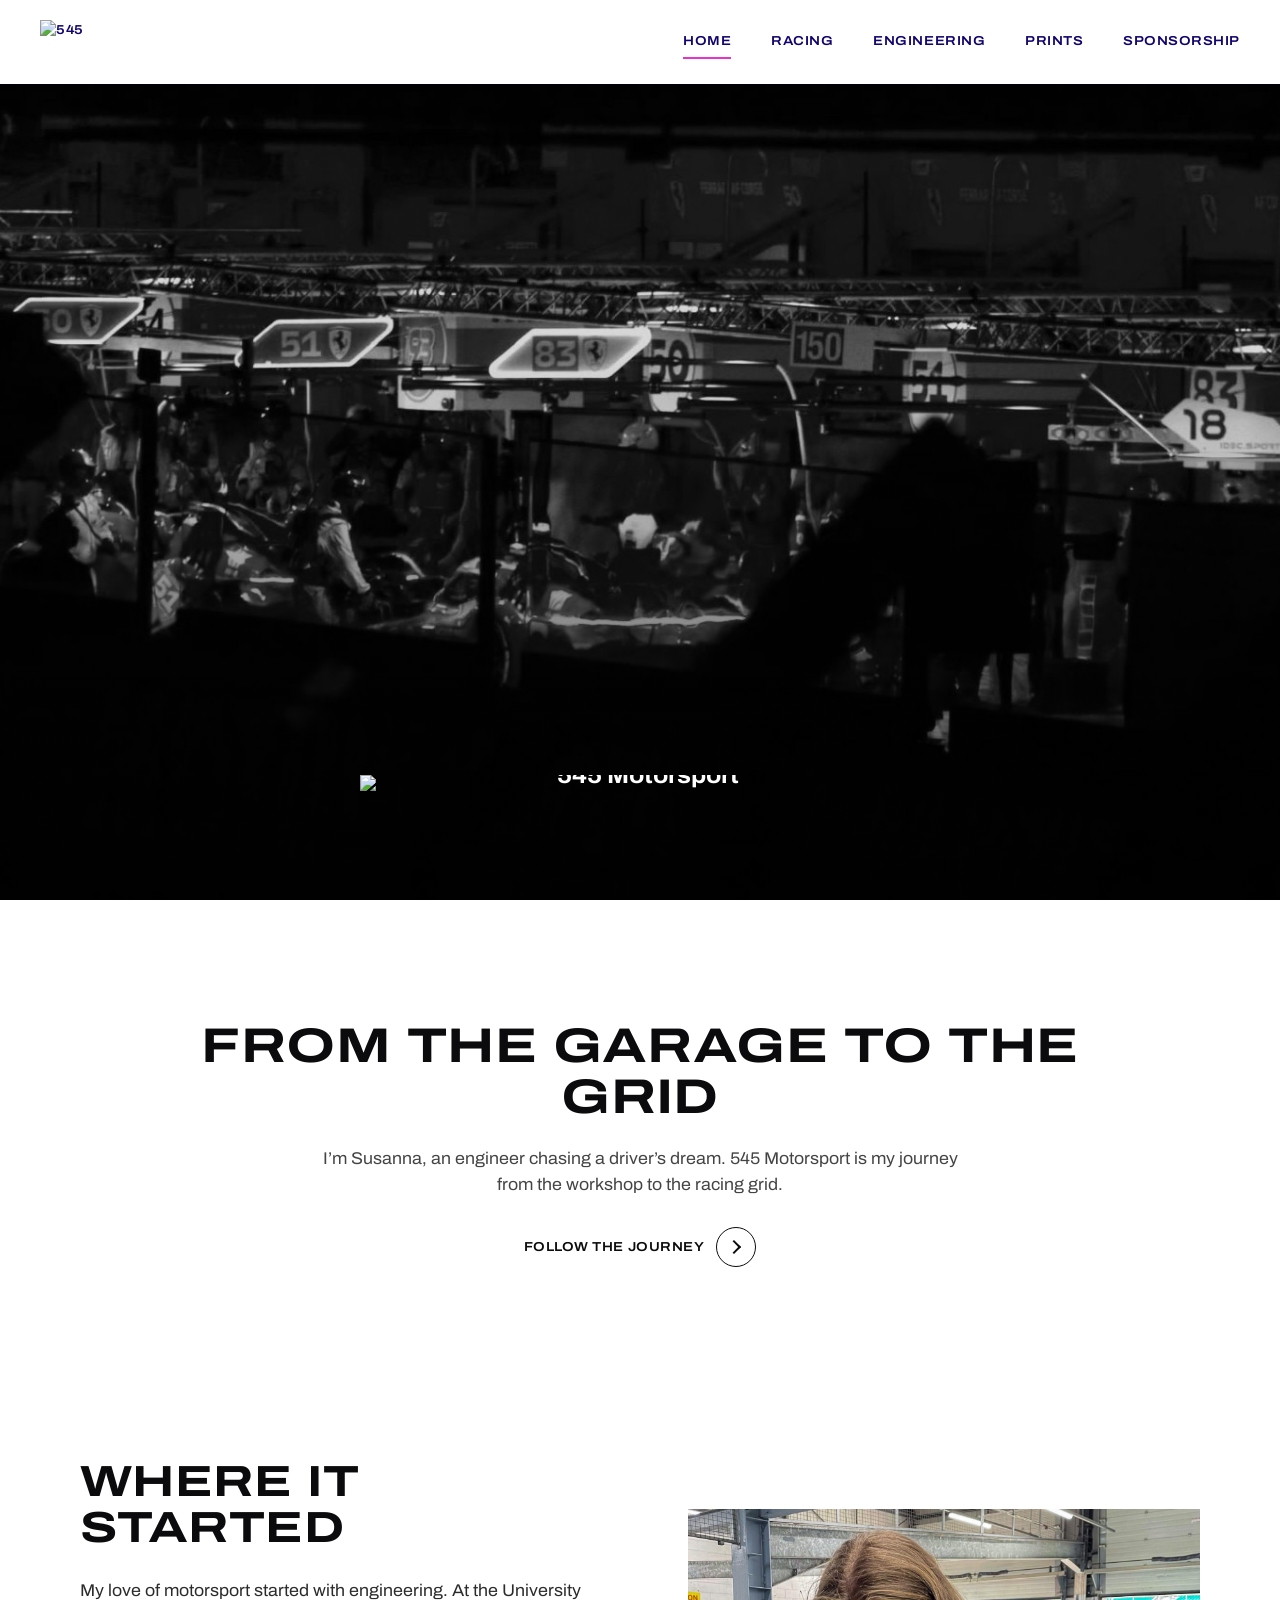
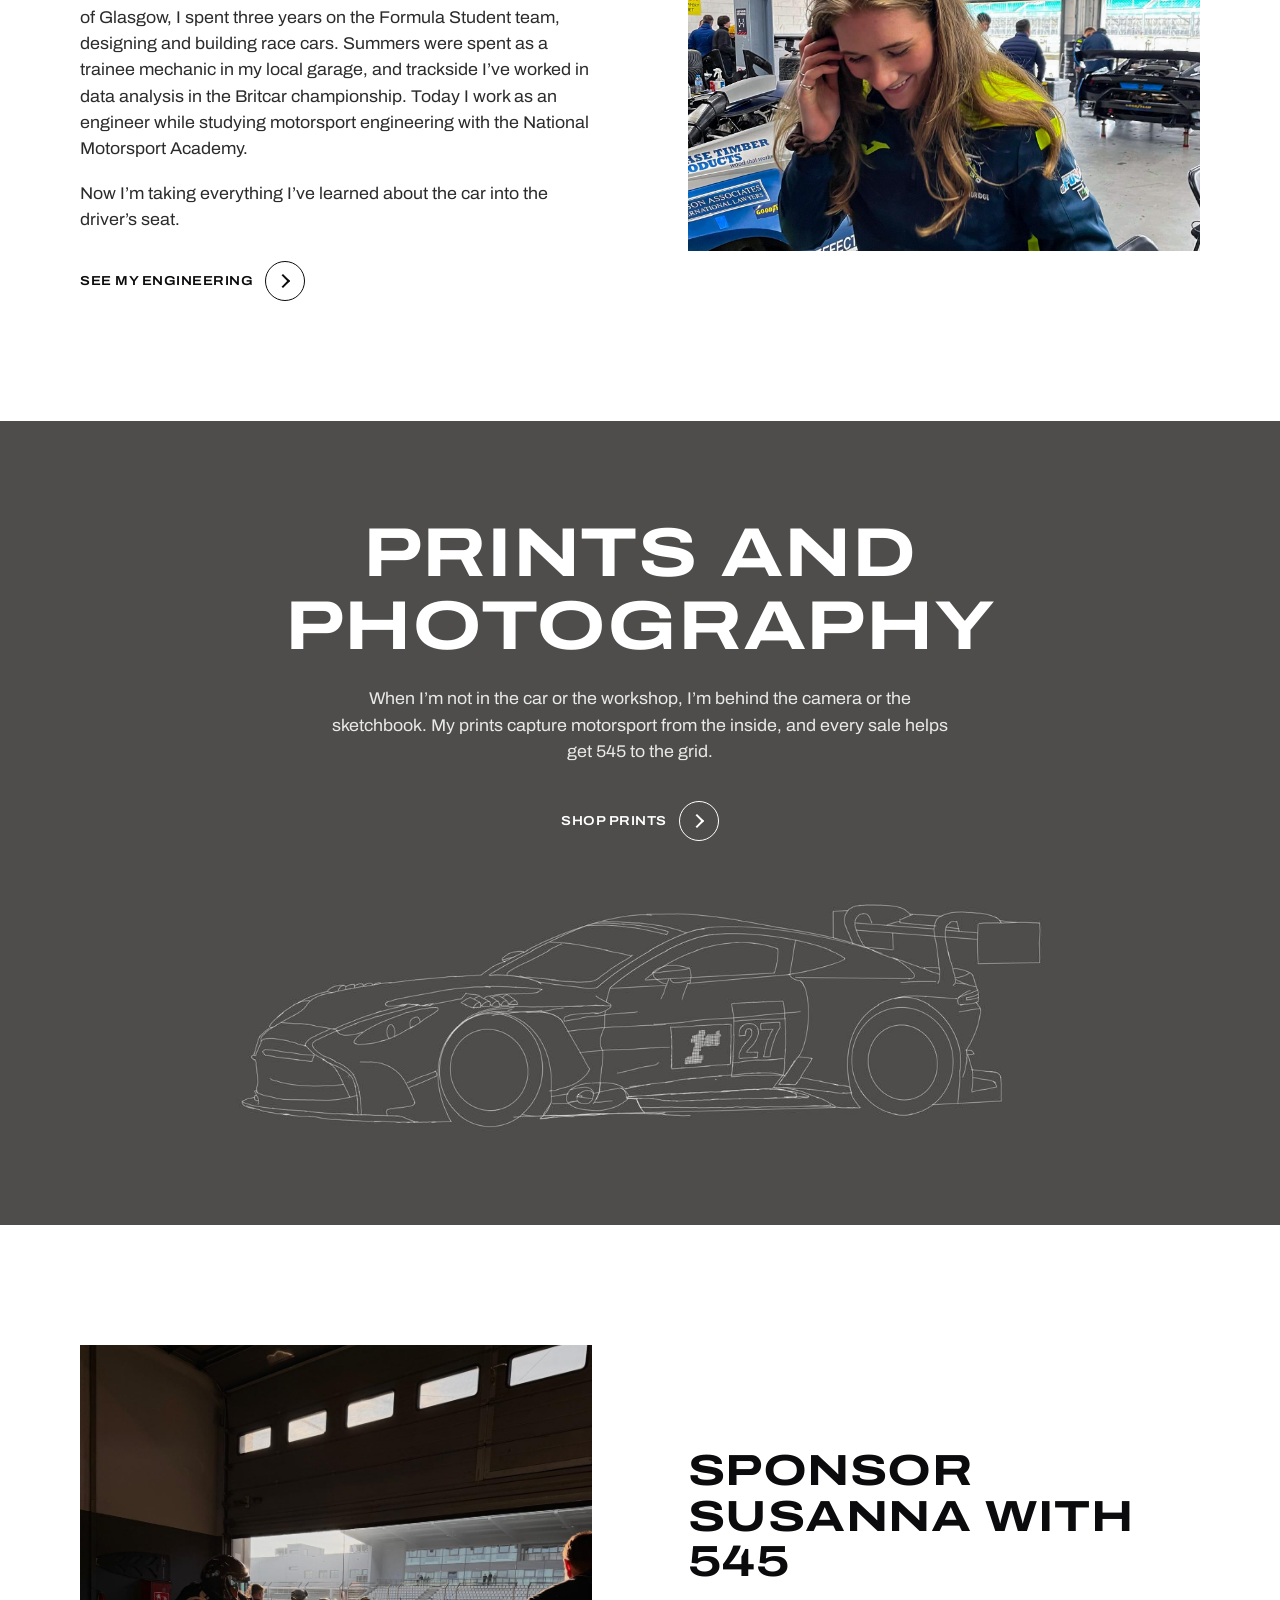
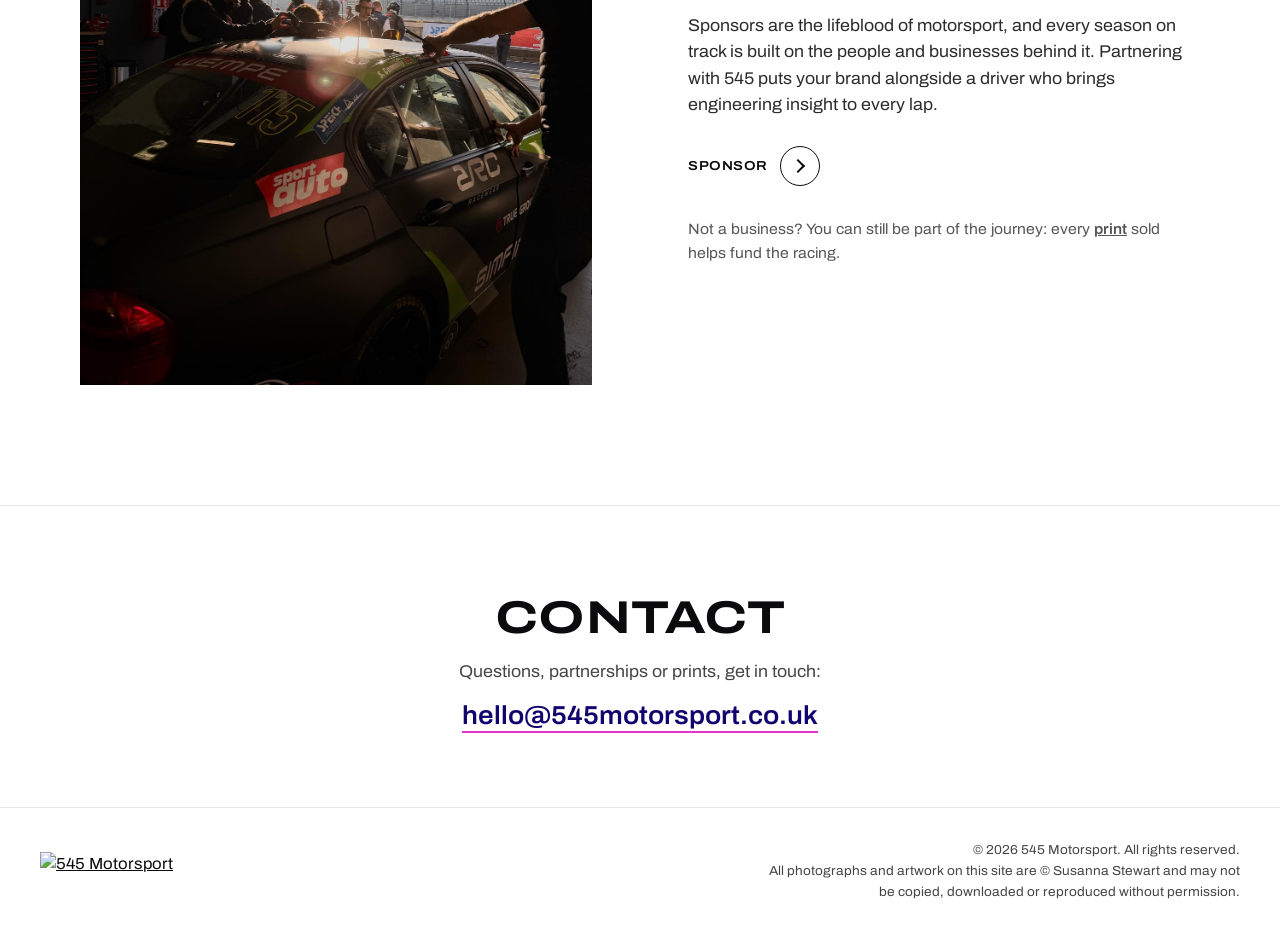
==== index.html @ 8aaa5206 "Night Shift on phones: smaller badge, price and button so the artwork leads Co-Authored-By: Claude O" ====
<!doctype html>
<html lang="en-GB">
<head>
  <meta charset="utf-8">
  <meta name="viewport" content="width=device-width, initial-scale=1">
  <meta name="description" content="545 Motorsport: Susanna Stewart, an engineer turned racing driver, on the road from the garage to the grid. Art prints, photography and sponsorship.">
  <title>545 Motorsport</title>
  <link rel="icon" href="logo/favicon.png?v=2" type="image/png">
  <link rel="apple-touch-icon" href="logo/apple-touch-icon.png?v=2">
  <link rel="preconnect" href="https://fonts.googleapis.com">
  <link rel="preconnect" href="https://fonts.gstatic.com" crossorigin>
  <link href="https://fonts.googleapis.com/css2?family=Archivo:wdth,wght@100..125,400..700&display=swap" rel="stylesheet">
  <link rel="stylesheet" href="style.css?v=1795256173">
</head>
<body>
<header class="top">
  <nav class="nav">
    <a href="index.html" class="nav-logo" aria-label="545 Motorsport home"><img src="logo/545-navy-loop.gif?v=5" alt="545" width="960" height="300"></a>
    <button class="nav-toggle" type="button" aria-expanded="false" aria-controls="nav-links" aria-label="Menu"><span></span><span></span><span></span></button>
    <div class="nav-links" id="nav-links">
      <a href="index.html" aria-current="page">Home</a>
      <a href="journey.html">Racing</a>
      <a href="engineering.html">Engineering</a>
      <a href="prints.html">Prints</a>
      <a href="sponsorship.html">Sponsorship</a>
    </div>
  </nav>
</header>
<main>
  <section class="hero hero-home" style="background-image:url('img/hero-pits-2.jpg')">
    <div class="hero-inner">
      <h1 class="hero-title"><img class="hero-logo" src="logo/545-motorsport-white.png" alt="545 Motorsport"></h1>
    </div>
  </section>

  <section class="intro light">
    <h2 class="display">From the Garage to the Grid</h2>
    <p>I&rsquo;m Susanna, an engineer chasing a driver&rsquo;s dream. 545 Motorsport is my journey from the workshop to the racing grid.</p>
    <div class="go-row"><a class="go" href="journey.html">Follow the journey <i></i></a></div>
  </section>

  <section class="story light">
    <div>
      <h2 class="display">Where it started</h2>
      <p>My love of motorsport started with engineering. At the University of Glasgow, I spent three years on the Formula Student team, designing and building race cars. Summers were spent as a trainee mechanic in my local garage, and trackside I&rsquo;ve worked in data analysis in the Britcar championship. Today I work as an engineer while studying motorsport engineering with the National Motorsport Academy.</p>
      <p>Now I&rsquo;m taking everything I&rsquo;ve learned about the car into the driver&rsquo;s seat.</p>
      <div class="go-row start"><a class="go" href="engineering.html">See my engineering <i></i></a></div>
    </div>
    <img class="photo-wide" src="img/susanna-garage.jpg?v=2" alt="Susanna smiling in a race team garage, beside a GT car" width="1600" height="1067">
  </section>

  <section class="banner banner-art">
    <div class="inner">
      <h2 class="display">Prints and Photography</h2>
      <p>When I&rsquo;m not in the car or the workshop, I&rsquo;m behind the camera or the sketchbook. My prints capture motorsport from the inside, and every sale helps get 545 to the grid.</p>
      <div class="go-row"><a class="go" href="prints.html">Shop prints <i></i></a></div>
      <img class="art-drawing" src="img/car-27-sketch.jpg" alt="Hand-drawn line sketch of the number 27 GT race car" width="1600" height="926">
    </div>
  </section>

  <section class="story light flip-img">
    <img src="img/car-115.jpg" alt="The number 115 race car in the garage, crew around it, sunlight coming in from the pit lane" width="1200" height="1600">
    <div>
      <h2 class="display">Sponsor Susanna with 545</h2>
      <p>Sponsors are the lifeblood of motorsport, and every season on track is built on the people and businesses behind it. Partnering with 545 puts your brand alongside a driver who brings engineering insight to every lap.</p>
      <div class="go-row start"><a class="go" href="sponsorship.html">Sponsor <i></i></a></div>
      <p class="aside">Not a business? You can still be part of the journey: every <a href="prints.html">print</a> sold helps fund the racing.</p>
    </div>
  </section>
</main>
<footer class="site-foot">
  <div class="foot-contact">
    <h2 class="display">Contact</h2>
    <p>Questions, partnerships or prints, get in touch:</p>
    <a class="foot-email" href="mailto:hello@545motorsport.co.uk">hello@545motorsport.co.uk</a>
  </div>
  <div class="foot-base">
    <a href="index.html" aria-label="545 Motorsport home"><img src="logo/545-motorsport-navy.png" alt="545 Motorsport"></a>
    <p>&copy; 2026 545 Motorsport. All rights reserved.<br>All photographs and artwork on this site are &copy; Susanna Stewart and may not be copied, downloaded or reproduced without permission.</p>
  </div>
</footer>
<script>
  (function () {
    var top = document.querySelector(".top");
    var solid = !document.querySelector(".hero");
    function set() { top.classList.toggle("solid", solid || window.scrollY > 40); }
    set(); window.addEventListener("scroll", set, { passive: true });
    var btn = document.querySelector(".nav-toggle");
    function close() { top.classList.remove("open"); btn.setAttribute("aria-expanded", "false"); }
    btn.addEventListener("click", function () {
      var open = top.classList.toggle("open");
      btn.setAttribute("aria-expanded", open ? "true" : "false");
    });
    document.addEventListener("keydown", function (e) { if (e.key === "Escape") close(); });
    document.addEventListener("click", function (e) { if (!top.contains(e.target)) close(); });
  })();
</script>
</body>
</html>
---- style.css ----
:root {
  --black: #0b0b0d;
  --grey-9: #181818;
  --grey-8: #303030;
  --grey-5: #8a8a8a;
  --grey-2: #e6e6e6;
  --white: #ffffff;
  --rose: #d0468f;
  --navy: #10046f;   /* logo navy */
  --logo-pink: #e733cd;
  --head: 'Archivo', 'Helvetica Neue', Arial, sans-serif;
  --body: 'Archivo', 'Helvetica Neue', Arial, sans-serif;
}

* { box-sizing: border-box; }
html { scroll-behavior: smooth; }
body {
  margin: 0;
  background: var(--white);
  color: var(--black);
  font-family: var(--body);
  font-stretch: 105%;
  font-size: 16px;
  line-height: 1.55;
  -webkit-font-smoothing: antialiased;
}
img { max-width: 100%; display: block; }
img:where([width][height]) { height: auto; }
a { color: inherit; }

/* Headline style */
.display {
  font-family: var(--head);
  font-stretch: 125%;
  font-weight: 700;
  text-transform: uppercase;
  letter-spacing: 0.01em;
  line-height: 1.05;
  margin: 0;
}
.kicker {
  font-family: var(--head);
  font-stretch: 112%;
  font-weight: 500;
  font-size: 17px;
  margin: 0 0 14px;
}

/* Header */
.top {
  position: fixed;
  top: 0; left: 0; right: 0;
  z-index: 30;
  background: var(--white);
  box-shadow: 0 1px 0 rgba(16,4,111,0.10);
}
.nav {
  max-width: 1440px;
  margin: 0 auto;
  padding: 0 40px;
  height: 84px;
  display: flex;
  align-items: center;
  gap: 40px;
}
.nav a {
  color: var(--navy);
  text-decoration: none;
  font-stretch: 112%;
  font-size: 13px;
  font-weight: 600;
  letter-spacing: 0.04em;
  text-transform: uppercase;
  padding: 6px 0;
  border-bottom: 2px solid transparent;
  transition: border-color 0.25s;
}
.nav a:hover, .nav a[aria-current="page"] { border-bottom-color: var(--logo-pink); }
.nav .nav-logo { margin-right: auto; border: 0; padding: 0; flex-shrink: 0; }
.nav-links { display: flex; align-items: center; gap: 40px; }
.nav-toggle { display: none; }
.hero-home .hero-inner { padding-bottom: clamp(20px, 5vh, 56px); }
.hero-home .hero-logo { margin-bottom: 0; }
.nav .nav-logo img { height: 44px; width: auto; max-width: none; aspect-ratio: 16 / 5; flex: none; object-fit: contain; display: block; }

/* Full-bleed photo heroes */
.hero {
  position: relative;
  height: 100vh;
  min-height: 560px;
  background: var(--black) center / cover no-repeat;
  color: var(--white);
  display: flex;
  align-items: flex-end;
  justify-content: center;
  text-align: center;
}
.hero::before {
  content: "";
  position: absolute;
  inset: 0;
  background: linear-gradient(180deg, rgba(0,0,0,0.15) 40%, rgba(0,0,0,0.75) 100%);
}
.hero.short { height: 72vh; min-height: 460px; }
/* Split heroes: picture on top, title underneath (no text over the subject) */
.hero-split { padding-top: 84px; background: var(--black); color: var(--white); text-align: center; overflow: hidden; }
.hero-split .hs-img { display: block; width: 100%; height: auto; max-width: none; }
.hero-split .hs-garage { height: min(56vh, 640px); object-fit: cover; object-position: 42% 32%; }
.hero-split .hero-inner { margin: 0 auto; padding: 48px 24px 80px; }
.hero-split .display { font-size: clamp(34px, 5.6vw, 76px); }
.hero-split .lede { max-width: 640px; margin: 22px auto 0; font-size: 17px; color: rgba(255,255,255,0.85); }
.hs-art { background: #4e4d4b; }
.hs-art .art-drawing { max-width: 1200px; margin: 24px auto 0; }
.hero-inner { position: relative; padding: 0 24px 96px; max-width: 1100px; }
.hero .display { font-size: clamp(34px, 5.6vw, 76px); }
.hero .lede { max-width: 640px; margin: 22px auto 0; font-size: 17px; color: rgba(255,255,255,0.85); }
.hero-title { margin: 0; line-height: 0; }
.hero-logo { width: min(560px, 82vw); height: auto; aspect-ratio: 3872 / 550; object-fit: contain; margin: 0 auto 36px; }

/* Text-and-arrow links, Ferrari style */
.go {
  display: inline-flex;
  align-items: center;
  gap: 12px;
  font-stretch: 112%;
  font-size: 13px;
  font-weight: 600;
  letter-spacing: 0.04em;
  text-transform: uppercase;
  text-decoration: none;
  color: inherit;
}
.go i {
  width: 40px; height: 40px;
  border-radius: 50%;
  border: 1.5px solid currentColor;
  display: inline-flex;
  align-items: center;
  justify-content: center;
  transition: background 0.25s, color 0.25s, border-color 0.25s;
}
.go i::before {
  content: "";
  width: 8px; height: 8px;
  border-right: 2px solid currentColor;
  border-top: 2px solid currentColor;
  transform: translateX(-2px) rotate(45deg);
}
.go:hover i { background: var(--white); color: var(--black); border-color: var(--white); }
.light .go:hover i { background: var(--black); color: var(--white); border-color: var(--black); }
.go-row { display: flex; gap: 48px; justify-content: center; flex-wrap: wrap; margin-top: 36px; }
.go-row.start { justify-content: flex-start; margin-top: 28px; }
.story .aside { margin-top: 32px; font-size: 15px; color: #555; }
.story .aside a { font-weight: 600; }
.intro .go-row { margin-top: 28px; }

/* Story block: text left, image right */
.story {
  max-width: 1200px;
  margin: 0 auto;
  padding: 120px 40px;
  display: grid;
  grid-template-columns: 1fr 1fr;
  gap: 96px;
  align-items: center;
}
.story .display { font-size: clamp(30px, 3.4vw, 48px); margin-bottom: 28px; }
.story p { margin: 0 0 18px; font-size: 17px; color: #2b2b2b; }
.story > img { width: 100%; height: auto; aspect-ratio: 4 / 5; object-fit: cover; object-position: 50% 62%; }
.story > img.photo-wide { height: auto; aspect-ratio: 1600 / 1067; }

/* Banner */
.banner {
  position: relative;
  min-height: 86vh;
  background: var(--black) center / cover no-repeat;
  color: var(--white);
  display: flex;
  align-items: center;
  justify-content: center;
  text-align: center;
}
.banner { align-items: flex-start; min-height: 100vh; background-position: center bottom; }
.banner::before { content: ""; position: absolute; inset: 0; background: linear-gradient(180deg, rgba(0,0,0,0.78) 0%, rgba(0,0,0,0.55) 45%, rgba(0,0,0,0.1) 75%); }
.banner .inner { position: relative; padding: 14vh 24px 80px; max-width: 980px; }
.banner-art { background: #4e4d4b; min-height: 0; overflow: hidden; }
.banner-art::before { display: none; }
.banner-art .inner { padding: 96px 24px 64px; max-width: 1200px; }
.art-drawing { display: block; width: 100%; height: auto; aspect-ratio: 1600 / 400; object-fit: cover; object-position: 50% 52%; margin: 32px auto 0; }
.banner .display { font-size: clamp(34px, 5.4vw, 72px); }
.banner p { max-width: 620px; margin: 24px auto 0; font-size: 17px; color: rgba(255,255,255,0.88); }

/* 2x2 tiles */
.tiles { display: grid; grid-template-columns: 1fr 1fr; }
.tile {
  position: relative;
  aspect-ratio: 4 / 3;
  background: var(--black) center / cover no-repeat;
  color: var(--white);
  display: flex;
  align-items: flex-end;
  justify-content: center;
  text-align: center;
  overflow: hidden;
}
.tile::before { content: ""; position: absolute; inset: 0; background: linear-gradient(180deg, rgba(0,0,0,0) 35%, rgba(0,0,0,0.72)); }
.tile .inner { position: relative; padding: 0 24px 64px; }
.tile .display { font-size: clamp(26px, 3.2vw, 46px); }
a.tile { text-decoration: none; }
.tile .go { margin-top: 26px; }
.tile:hover .go i { background: var(--white); color: var(--black); border-color: var(--white); }
.tile { background-size: cover; transition: background-size 0.6s; }


/* Generic content */
.section { max-width: 1200px; margin: 0 auto; padding: 112px 40px; }
.section-head { text-align: center; margin-bottom: 64px; }
.section-head .display { font-size: clamp(28px, 3.6vw, 50px); }
.section-head p { max-width: 620px; margin: 18px auto 0; color: #444; font-size: 17px; }
.dark { background: var(--black); color: var(--white); }
.grey { background: var(--grey-9); color: var(--white); }
.dark .section-head p, .grey .section-head p { color: rgba(255,255,255,0.75); }

.ledger { display: grid; grid-template-columns: 1fr 1fr; gap: 80px; }
.ledger h3 { font-size: 24px; margin-bottom: 24px; }
.ledger ul { list-style: none; margin: 0; padding: 0; }
.ledger li { padding: 16px 0; border-bottom: 1px solid rgba(255,255,255,0.14); color: rgba(255,255,255,0.82); }

/* Journey */
.intro { max-width: 980px; margin: 0 auto; padding: 120px 40px 72px; text-align: center; }
.intro .display { font-size: clamp(28px, 3.8vw, 54px); }
.intro p { max-width: 640px; margin: 24px auto 0; font-size: 17px; color: #444; }



/* Sponsorship */
.tiers { display: grid; grid-template-columns: repeat(3, 1fr); gap: 2px; background: var(--grey-2); }
.tier { background: var(--white); padding: 48px 40px 52px; }
.tier.feature { background: var(--black); color: var(--white); }
.tier h3 { font-size: 26px; margin-bottom: 8px; }
.tier .price { font-size: 13px; font-weight: 700; letter-spacing: 0.04em; text-transform: uppercase; color: var(--rose); margin: 0 0 26px; }
.tier ul { margin: 0; padding: 0 0 0 18px; color: #444; }
.tier.feature ul { color: rgba(255,255,255,0.8); }
.tier li { margin-bottom: 9px; }
.pack-line { text-align: center; margin-top: 36px; color: #444; }
.pack-line a { font-weight: 600; }


/* Shop */
.shop { display: grid; grid-template-columns: repeat(3, 1fr); gap: 64px 32px; }
.item figure { margin: 0; }
.item .art { background: #f2f2f2; padding: 36px; overflow: hidden; }
.item .art img { transition: transform 0.6s ease; box-shadow: 0 24px 40px -24px rgba(0,0,0,0.45); }
.item:hover .art img { transform: scale(1.03); }
.item figcaption { padding-top: 20px; }
.item .name { display: block; font-stretch: 125%; font-weight: 700; text-transform: uppercase; font-size: 17px; }
.item .meta { display: block; font-size: 14px; color: #555; margin-top: 4px; }
.item .cost { display: block; font-size: 15px; font-weight: 600; margin-top: 8px; }

.print-group { margin-top: 112px; }
.enquire { display: inline-block; margin-top: 8px; font-size: 14px; font-weight: 600; color: var(--navy); }
.enquire:hover { color: var(--logo-pink); }
.buy { display: inline-block; margin-top: 12px; padding: 10px 26px; background: var(--navy); color: #fff; font-size: 14px; font-weight: 700; letter-spacing: 0.08em; text-transform: uppercase; text-decoration: none; transition: background 0.2s ease; }
.buy:hover, .buy:focus-visible { background: var(--logo-pink); color: #fff; }
.deal { display: flex; align-items: center; justify-content: space-between; gap: 16px 32px; flex-wrap: wrap; margin: 0 0 16px; padding: 24px 28px; background: #f6f2fa; border-left: 4px solid var(--logo-pink); }
.deal p { margin: 0; font-size: 18px; color: var(--navy); }
.deal .buy { margin-top: 0; }
.feature > * { min-width: 0; }
.feature { display: grid; grid-template-columns: minmax(0,3fr) minmax(0,2fr); gap: 48px; align-items: center; background: #f2f2f2; color: var(--navy); padding: 48px; }
.feature-art img { width: 100%; height: auto; aspect-ratio: 1600 / 1067; object-fit: contain; box-shadow: 0 24px 40px -24px rgba(0,0,0,0.45); }
.feature-text p { margin: 0 0 16px; font-size: 17px; color: #333; }
.feature .badge { display: inline-block; margin-bottom: 20px; padding: 6px 14px; background: var(--logo-pink); color: #fff; font-size: 13px; font-weight: 700; letter-spacing: 0.1em; text-transform: uppercase; }
.feature .feature-size { font-stretch: 125%; font-weight: 700; text-transform: uppercase; font-size: 20px; color: var(--navy); margin-bottom: 4px; }
.feature .feature-price { font-stretch: 125%; font-weight: 700; font-size: 40px; color: var(--navy); }
.feature .feature-small { font-size: 14px; color: #555; }
.buy-lg { padding: 16px 40px; font-size: 16px; background: var(--logo-pink); }
.buy-lg:hover, .buy-lg:focus-visible { background: var(--navy); color: #fff; }
@media (max-width: 900px) { .feature { grid-template-columns: minmax(0,1fr); gap: 28px; padding: 24px; } .feature .feature-price { font-size: 32px; } }
.ship-note { margin: 0 0 48px; font-size: 14px; color: #555; }
.shop-photo .item .art { padding: 24px; aspect-ratio: 4 / 3; display: flex; align-items: center; justify-content: center; }
.coming { text-align: center; margin: 0; padding: 56px 24px; background: #f2f2f2; font-stretch: 125%; font-weight: 700; text-transform: uppercase; letter-spacing: 0.06em; color: #555; }
.note { margin-top: 112px; padding-top: 48px; border-top: 1px solid var(--grey-2); display: grid; grid-template-columns: 1fr 2fr; gap: 48px; }
.note h3 { font-size: 24px; }
.note p { margin: 0; color: #444; font-size: 17px; }
.note a { font-weight: 600; }

/* Contact */
.contact { display: grid; grid-template-columns: 1fr 1.6fr; gap: 2px; background: var(--grey-2); }
.pack {
  width: 100%;
  border: 0;
  background: var(--black);
  color: var(--white);
  font-family: var(--head);
  font-stretch: 125%;
  font-weight: 700;
  text-transform: uppercase;
  font-size: 28px;
  line-height: 1.1;
  text-align: left;
  padding: 48px;
  cursor: pointer;
  display: flex;
  flex-direction: column;
  justify-content: space-between;
  gap: 32px;
  transition: background 0.25s;
}
.pack small { font-family: var(--body); font-stretch: 105%; font-weight: 400; text-transform: none; font-size: 15px; color: rgba(255,255,255,0.75); }
.pack:hover, .pack.on { background: var(--rose); }
.pack:hover small, .pack.on small { color: rgba(255,255,255,0.92); }
.enquiry { background: var(--white); padding: 48px; }
.enquiry h3 { font-size: 24px; margin-bottom: 8px; }
.enquiry label { display: block; font-size: 12px; font-weight: 700; letter-spacing: 0.04em; text-transform: uppercase; margin: 26px 0 6px; }
.enquiry input, .enquiry textarea { width: 100%; font: inherit; padding: 12px 0; border: 0; border-bottom: 1.5px solid #bdbdbd; background: transparent; border-radius: 0; }
.enquiry input:focus, .enquiry textarea:focus { outline: none; border-bottom-color: var(--black); }
.enquiry textarea { min-height: 120px; resize: vertical; }
.sponsor-form { max-width: 720px; margin: 0 auto; border: 1px solid var(--grey-2); }
.honey { position: absolute; left: -9999px; width: 1px; height: 1px; opacity: 0; }
.sent-note { max-width: 720px; margin: 0 auto; padding: 32px; text-align: center; font-size: 18px; font-weight: 600; color: var(--navy); background: #f6f2fa; border-left: 4px solid var(--logo-pink); }
.send {
  margin-top: 36px;
  width: 100%;
  padding: 20px;
  border: 0;
  background: var(--rose);
  color: var(--white);
  font-family: var(--head);
  font-stretch: 112%;
  font-weight: 700;
  font-size: 13px;
  letter-spacing: 0.06em;
  text-transform: uppercase;
  cursor: pointer;
  transition: background 0.25s;
}
.send:hover { background: var(--black); }

/* Footer */
.site-foot { background: var(--white); border-top: 1px solid var(--grey-2); }
.foot-contact { text-align: center; padding: 88px 24px 72px; }
.foot-contact .display { font-size: clamp(28px, 3.6vw, 46px); }
.foot-contact p { margin: 16px 0 10px; color: #444; font-size: 17px; }
.foot-email { font-size: clamp(18px, 2.4vw, 26px); font-weight: 600; color: var(--navy); text-decoration: none; border-bottom: 2px solid var(--logo-pink); padding-bottom: 2px; overflow-wrap: anywhere; }
.foot-email:hover { color: var(--logo-pink); }
.foot-base { padding: 32px 40px; display: flex; flex-wrap: wrap; align-items: center; justify-content: space-between; gap: 20px; border-top: 1px solid var(--grey-2); }
.foot-base img { height: 40px; width: auto; max-width: none; aspect-ratio: 3872 / 550; flex: none; object-fit: contain; }
.foot-base p { margin: 0 0 0 auto; font-size: 13px; line-height: 1.6; color: #444; max-width: 480px; text-align: right; }
@media (max-width: 640px) { .foot-base { flex-direction: column; align-items: flex-start; } .foot-base p { margin: 0; text-align: left; } }

/* Racing page: title and snake timeline */
.page-title { padding: calc(84px + 72px) 24px 8px; text-align: center; }
.page-title.page-only { padding-bottom: 96px; }
.page-title .display { font-size: clamp(34px, 5.6vw, 76px); }
.page-title .lede { max-width: 640px; margin: 20px auto 0; color: #333; }
.contact-solo { grid-template-columns: 1fr; max-width: 760px; margin: 0 auto; }
.so-far { max-width: 720px; margin: 0 auto; padding: 56px 24px 24px; text-align: center; }
.so-far .display { font-size: clamp(24px, 3vw, 38px); margin-bottom: 24px; }
.so-far p { margin: 0 0 18px; font-size: 18px; line-height: 1.65; color: #333; }
.so-far a { font-weight: 700; color: var(--navy); }
.so-far a:hover { color: var(--logo-pink); }
.journey { scroll-margin-top: 96px; }
.journey { max-width: 760px; margin: 0 auto; padding: 56px 24px 120px; }
.journey > .display { text-align: center; font-size: clamp(26px, 3.4vw, 46px); margin-bottom: 48px; }
.snake-wrap { position: relative; max-width: 640px; margin: 0 auto; }
.journey-page main { overflow-x: clip; }
.snake-track { position: absolute; inset: 0; width: 100%; height: 100%; overflow: visible; }
.snake-track path { fill: none; stroke-width: 4; stroke-linecap: round; }
.snake-track .todo-edge { stroke: var(--navy); stroke-width: 6; }
.snake-track .todo-fill { stroke: var(--white); stroke-width: 3; }
.snake-track .done { stroke: var(--navy); stroke-width: 6; }
.snake { position: relative; list-style: none; margin: 0; padding: 80px 0 0; }
.snake li { position: relative; height: 200px; }
.snake li:last-child { height: 110px; }
.snake .label { position: absolute; left: 50%; bottom: calc(100% + 20px); transform: translateX(-50%); width: max-content; max-width: min(320px, 52%); text-align: center; }
.snake .dot { position: absolute; top: -9px; left: 50%; width: 18px; height: 18px; margin-left: -9px; border-radius: 50%; background: var(--white); border: 3px solid var(--logo-pink); }
.snake li.done .dot { background: var(--logo-pink); border-color: var(--logo-pink); }
.snake li.next .dot { border-color: var(--logo-pink); box-shadow: 0 0 0 6px rgba(231,51,205,0.18); }
.snake li.finish .dot { width: 24px; height: 24px; top: -12px; margin-left: -12px; }
.snake .m-name { display: block; font-family: var(--head); font-stretch: 112%; font-weight: 700; text-transform: uppercase; letter-spacing: 0.02em; font-size: 15px; line-height: 1.3; }
.snake li:not(.done):not(.next) .m-name { color: #444; }

/* Header at medium widths (split-screen laptops, tablets) */
@media (max-width: 1000px) {
  .nav { padding: 0 24px; gap: 24px; }
  .nav-links { gap: 24px; }
}
/* Header on phones and narrow windows: slim bar with a menu button */
@media (max-width: 720px) {
  .nav { height: 64px; padding: 0 16px; gap: 0; }
  .nav .nav-logo img { height: 34px; }
  .nav-toggle { display: inline-flex; flex-direction: column; justify-content: center; gap: 5px; width: 44px; height: 44px; padding: 10px; margin-right: -10px; background: none; border: 0; cursor: pointer; }
  .nav-toggle span { display: block; height: 2px; width: 24px; background: var(--navy); transition: transform 0.2s, opacity 0.2s; }
  .top.open .nav-toggle span:nth-child(1) { transform: translateY(7px) rotate(45deg); }
  .top.open .nav-toggle span:nth-child(2) { opacity: 0; }
  .top.open .nav-toggle span:nth-child(3) { transform: translateY(-7px) rotate(-45deg); }
  .nav-links { display: none; position: absolute; top: 64px; left: 0; right: 0; background: var(--white); flex-direction: column; align-items: stretch; gap: 0; padding: 4px 16px 12px; box-shadow: 0 10px 20px -12px rgba(16,4,111,0.25); }
  .top.open .nav-links { display: flex; }
  .nav-links a { font-size: 15px; letter-spacing: 0.04em; padding: 14px 0; border-bottom: 1px solid var(--grey-2); }
  .nav-links a:last-child { border-bottom: 0; }
  .nav-links a[aria-current="page"] { border-bottom-color: var(--grey-2); color: var(--logo-pink); }
}

@media (max-width: 900px) {
  .story, .ledger, .note, .contact { grid-template-columns: 1fr; gap: 48px; }
  .story { padding: 88px 24px; }
  .tiers, .sponsors { grid-template-columns: 1fr; }
  .shop { grid-template-columns: repeat(2, 1fr); gap: 40px 16px; }

}
@media (max-width: 640px) {
  .foot-contact { padding: 64px 16px 56px; }
  .foot-base { padding: 28px 16px; }
  .foot-base img { height: 30px; }
  .section { padding: 80px 16px; }
  .story { padding: 72px 16px; }
  .tiles { grid-template-columns: 1fr; }
  .shop { grid-template-columns: 1fr; }
  .hero-inner { padding-bottom: 72px; }
  .hero-split { padding-top: 64px; }
  .page-title { padding-top: calc(64px + 48px); }
  .snake .m-name { font-size: 13px; }
  .snake li { height: 180px; }
  .snake li:last-child { height: 100px; }
  .hero-split .hs-garage { height: auto; aspect-ratio: 4 / 3; }
  .hero-split .hero-inner { padding: 36px 16px 56px; }
  .art-drawing, .hs-art .art-drawing { width: 145%; max-width: none; margin-left: -22.5%; }
  .banner-art .inner { padding: 72px 16px 40px; }
  .pack, .enquiry { padding: 32px 24px; }
}
.thanks { max-width: 640px; margin: 24px auto 0; text-align: center; }
.soon { display: inline-block; margin: 28px 0 0; padding: 10px 24px; background: var(--logo-pink); color: #fff; font-size: 14px; font-weight: 700; letter-spacing: 0.14em; text-transform: uppercase; }
.title-band { background: var(--navy); color: #fff; padding-bottom: 72px; }
.title-band .lede { color: rgba(255,255,255,0.88); }
.navy-ink { color: var(--navy); }
.title-band .display { color: #fff; }
.shop-art { display: flex; flex-wrap: wrap; justify-content: center; }
.shop-art .item { width: calc((100% - 64px) / 3); }
@media (max-width: 900px) { .shop-art .item { width: calc((100% - 16px) / 2); } }
@media (max-width: 640px) { .shop-art .item { width: 100%; } }
@media (max-width: 640px) {
  .feature { padding: 12px 12px 24px; gap: 18px; }
  .feature-text { padding: 0 8px; }
  .feature .badge { background: none; color: var(--logo-pink); padding: 0; margin-bottom: 8px; font-size: 11px; }
  .feature .feature-size { font-size: 15px; }
  .feature .feature-price { font-size: 22px; margin-bottom: 10px; }
  .feature-text p { font-size: 15px; }
  .buy-lg { padding: 11px 26px; font-size: 14px; background: var(--navy); }
  .buy-lg:hover, .buy-lg:focus-visible { background: var(--logo-pink); color: #fff; }
}
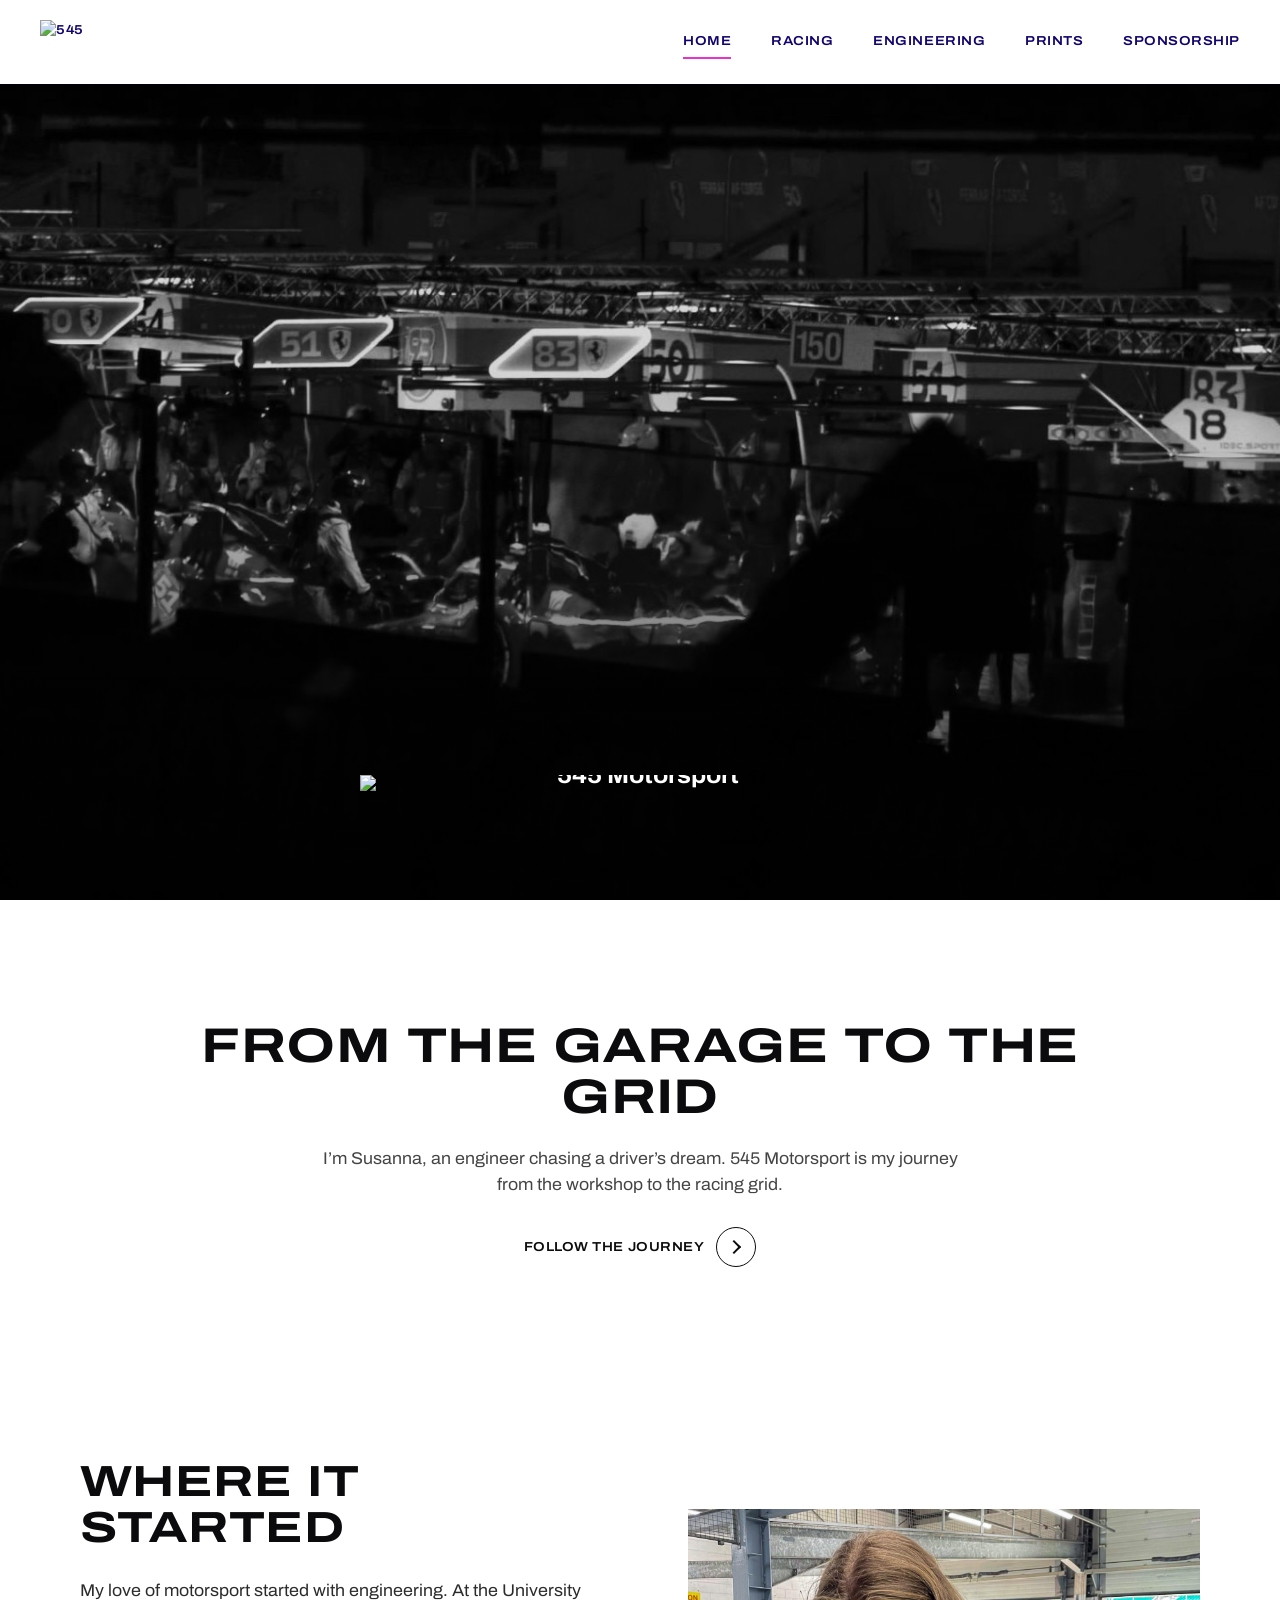
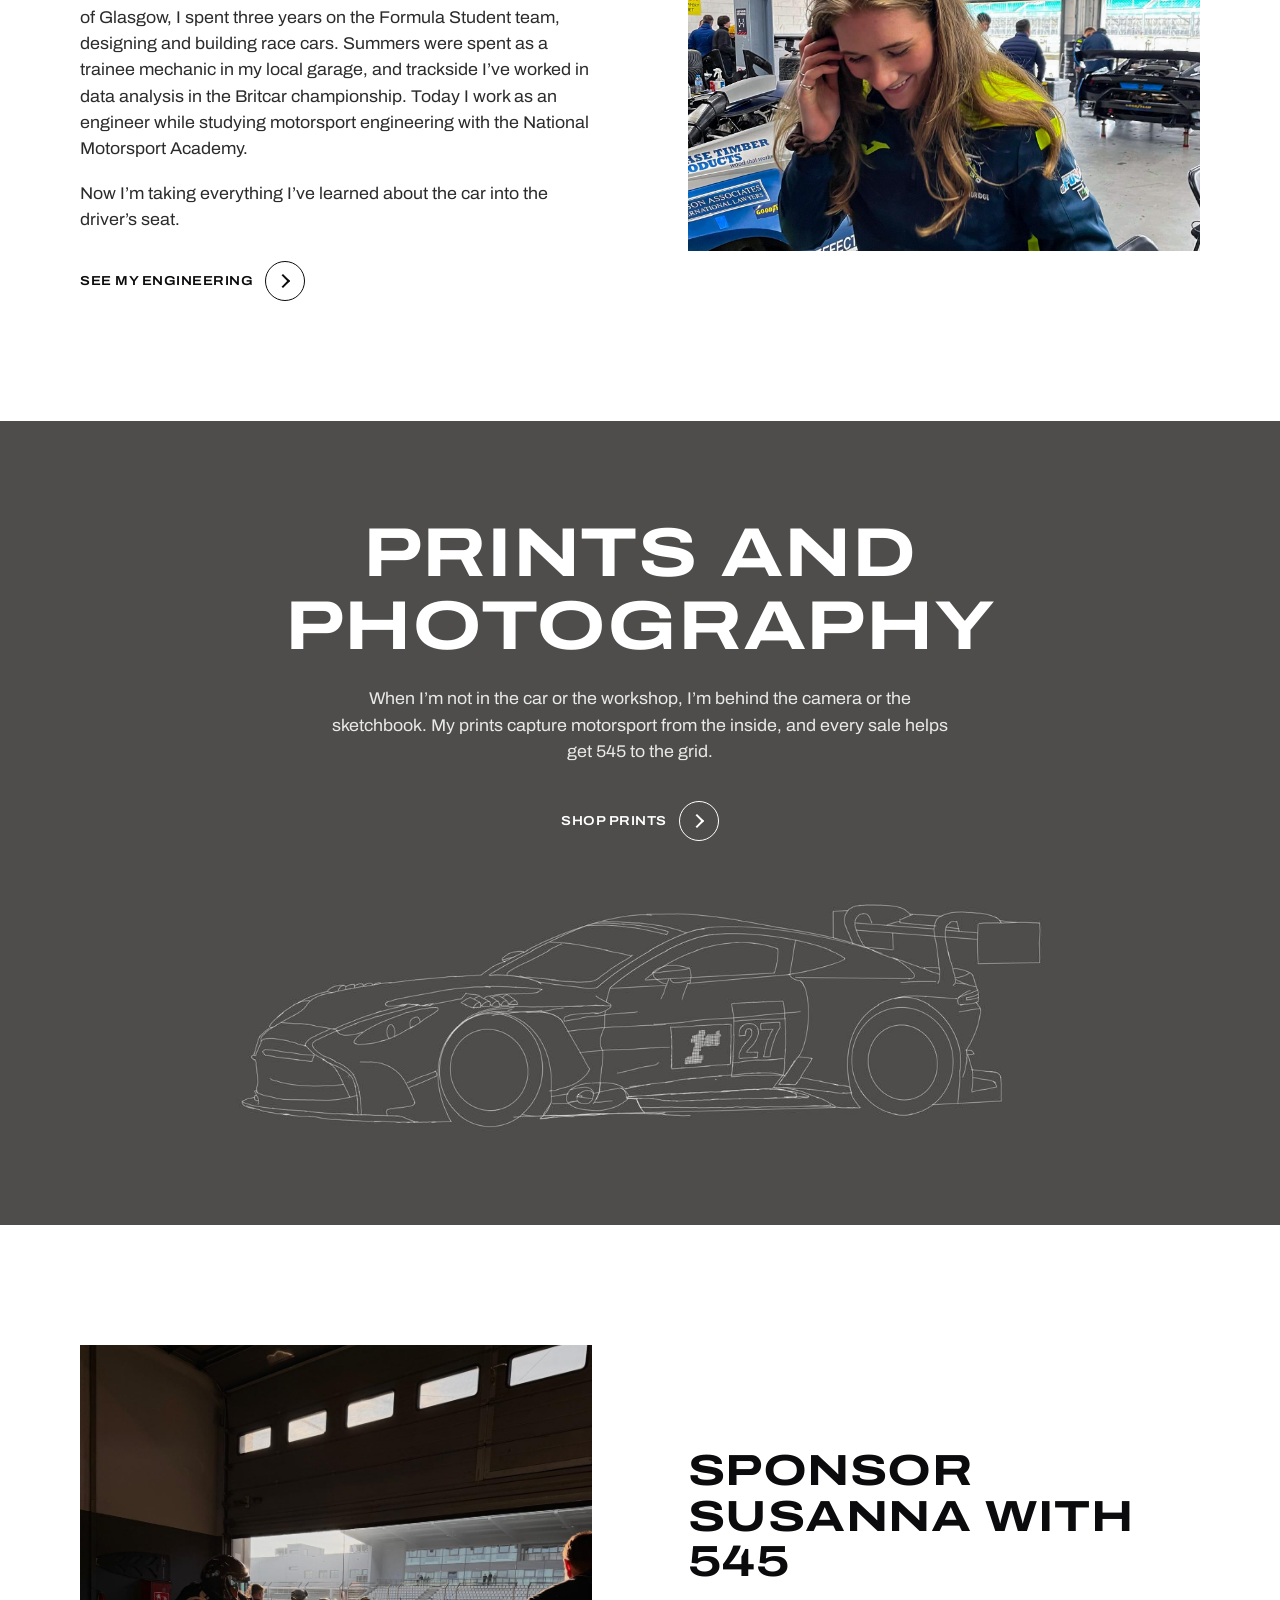
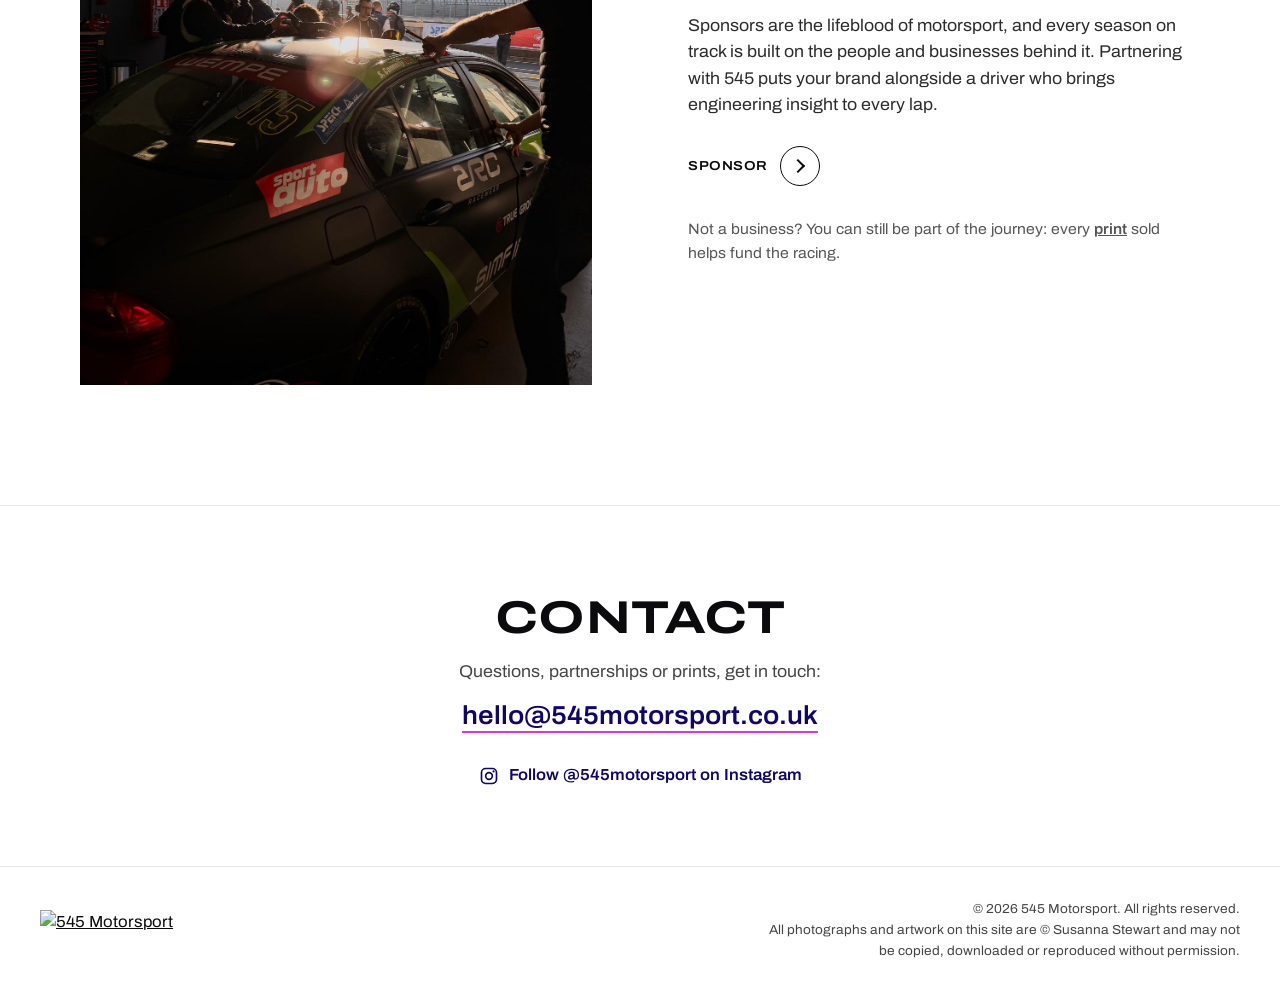
==== commit 1e28486f: "Instagram link in footer on every page Co-Authored-By: Claude Opus 5.5 <noreply@anthropic.com>" ====
--- a/index.html
+++ b/index.html
@@ -10,7 +10,7 @@
   <link rel="preconnect" href="https://fonts.googleapis.com">
   <link rel="preconnect" href="https://fonts.gstatic.com" crossorigin>
   <link href="https://fonts.googleapis.com/css2?family=Archivo:wdth,wght@100..125,400..700&display=swap" rel="stylesheet">
-  <link rel="stylesheet" href="style.css?v=1795256173">
+  <link rel="stylesheet" href="style.css?v=1795258446">
 </head>
 <body>
 <header class="top">
@@ -73,6 +73,7 @@
     <h2 class="display">Contact</h2>
     <p>Questions, partnerships or prints, get in touch:</p>
     <a class="foot-email" href="mailto:hello@545motorsport.co.uk">hello@545motorsport.co.uk</a>
+    <p class="foot-social"><a href="https://www.instagram.com/545motorsport/" target="_blank" rel="noopener"><svg viewBox="0 0 24 24" width="20" height="20" aria-hidden="true" focusable="false"><rect x="3" y="3" width="18" height="18" rx="5" fill="none" stroke="currentColor" stroke-width="2"/><circle cx="12" cy="12" r="4" fill="none" stroke="currentColor" stroke-width="2"/><circle cx="17.5" cy="6.5" r="1.3" fill="currentColor"/></svg>Follow @545motorsport on Instagram</a></p>
   </div>
   <div class="foot-base">
     <a href="index.html" aria-label="545 Motorsport home"><img src="logo/545-motorsport-navy.png" alt="545 Motorsport"></a>
--- a/style.css
+++ b/style.css
@@ -448,3 +448,28 @@
   .buy-lg { padding: 11px 26px; font-size: 14px; background: var(--navy); }
   .buy-lg:hover, .buy-lg:focus-visible { background: var(--logo-pink); color: #fff; }
 }
+
+.foot-social { margin: 28px 0 0 !important; }
+.foot-social a { display: inline-flex; align-items: center; gap: 10px; font-weight: 600; font-size: 16px; color: var(--navy); text-decoration: none; }
+.foot-social a:hover { color: var(--logo-pink); }
+.dark-page .foot-social a { color: var(--white); }
+.dark-page .foot-social a:hover { color: var(--logo-pink); }
+
+/* Prints page: black background so the artwork pops */
+.dark-page { background: var(--black); color: var(--white); }
+.dark-page main, .dark-page .site-foot { background: var(--black); }
+.dark-page .kicker { color: rgba(255,255,255,0.7); }
+.dark-page .section-head p, .dark-page .note p, .dark-page .foot-contact p, .dark-page .foot-base p { color: #b5b5b5; }
+.dark-page .item .art, .dark-page .feature { background: #161616; }
+.dark-page .item .art img, .dark-page .feature-art img { box-shadow: 0 20px 40px -20px rgba(0,0,0,0.9); }
+.dark-page .item .meta, .dark-page .ship-note, .dark-page .feature .feature-small { color: #a8a8a8; }
+.dark-page .feature-text p { color: #e2e2e2; }
+.dark-page .feature .feature-size, .dark-page .feature .feature-price { color: var(--white); }
+.dark-page .deal { background: #161616; }
+.dark-page .deal p { color: var(--white); }
+.dark-page .buy, .dark-page .buy-lg { background: var(--logo-pink); color: #fff; }
+.dark-page .buy:hover, .dark-page .buy:focus-visible { background: var(--white); color: var(--navy); }
+.dark-page .note { border-top-color: #2a2a2a; }
+.dark-page .note a, .dark-page .foot-email { color: var(--white); }
+.dark-page .note a:hover, .dark-page .foot-email:hover { color: var(--logo-pink); }
+.dark-page .site-foot, .dark-page .foot-base { border-top-color: #2a2a2a; }
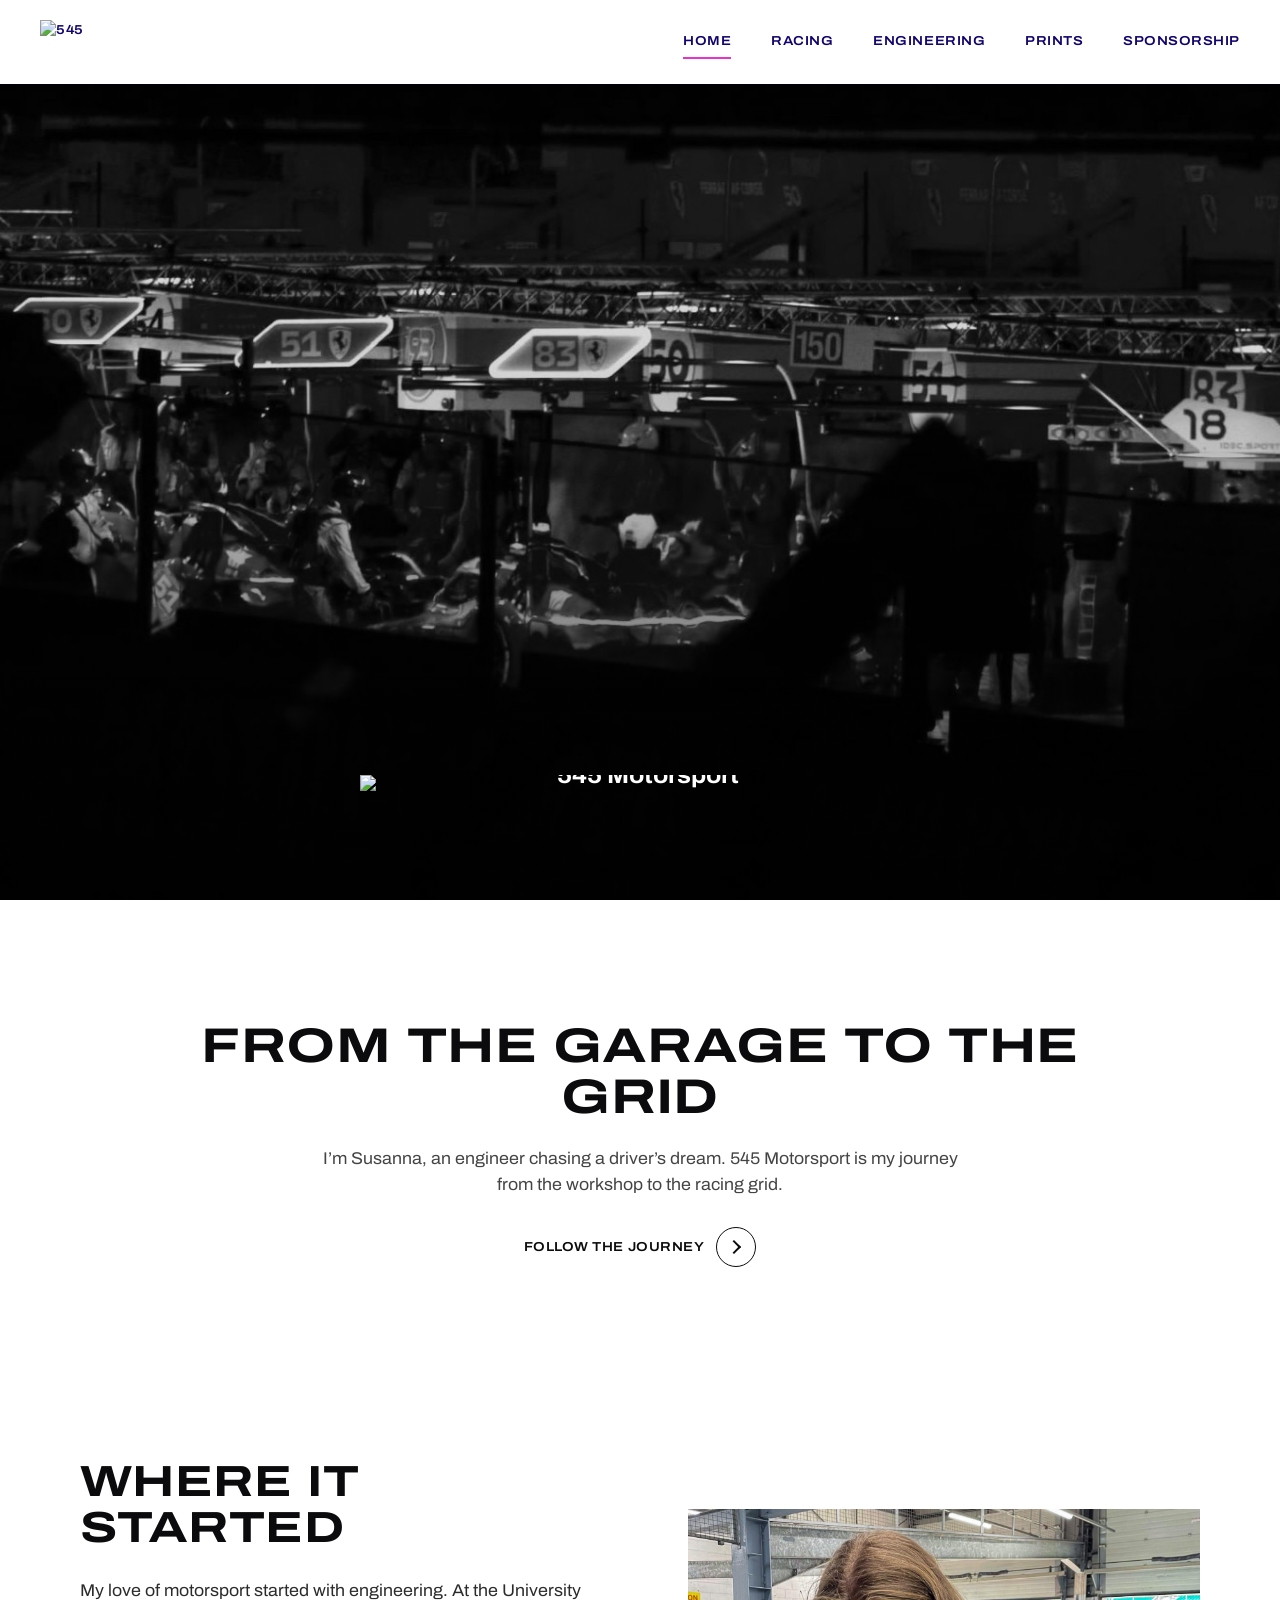
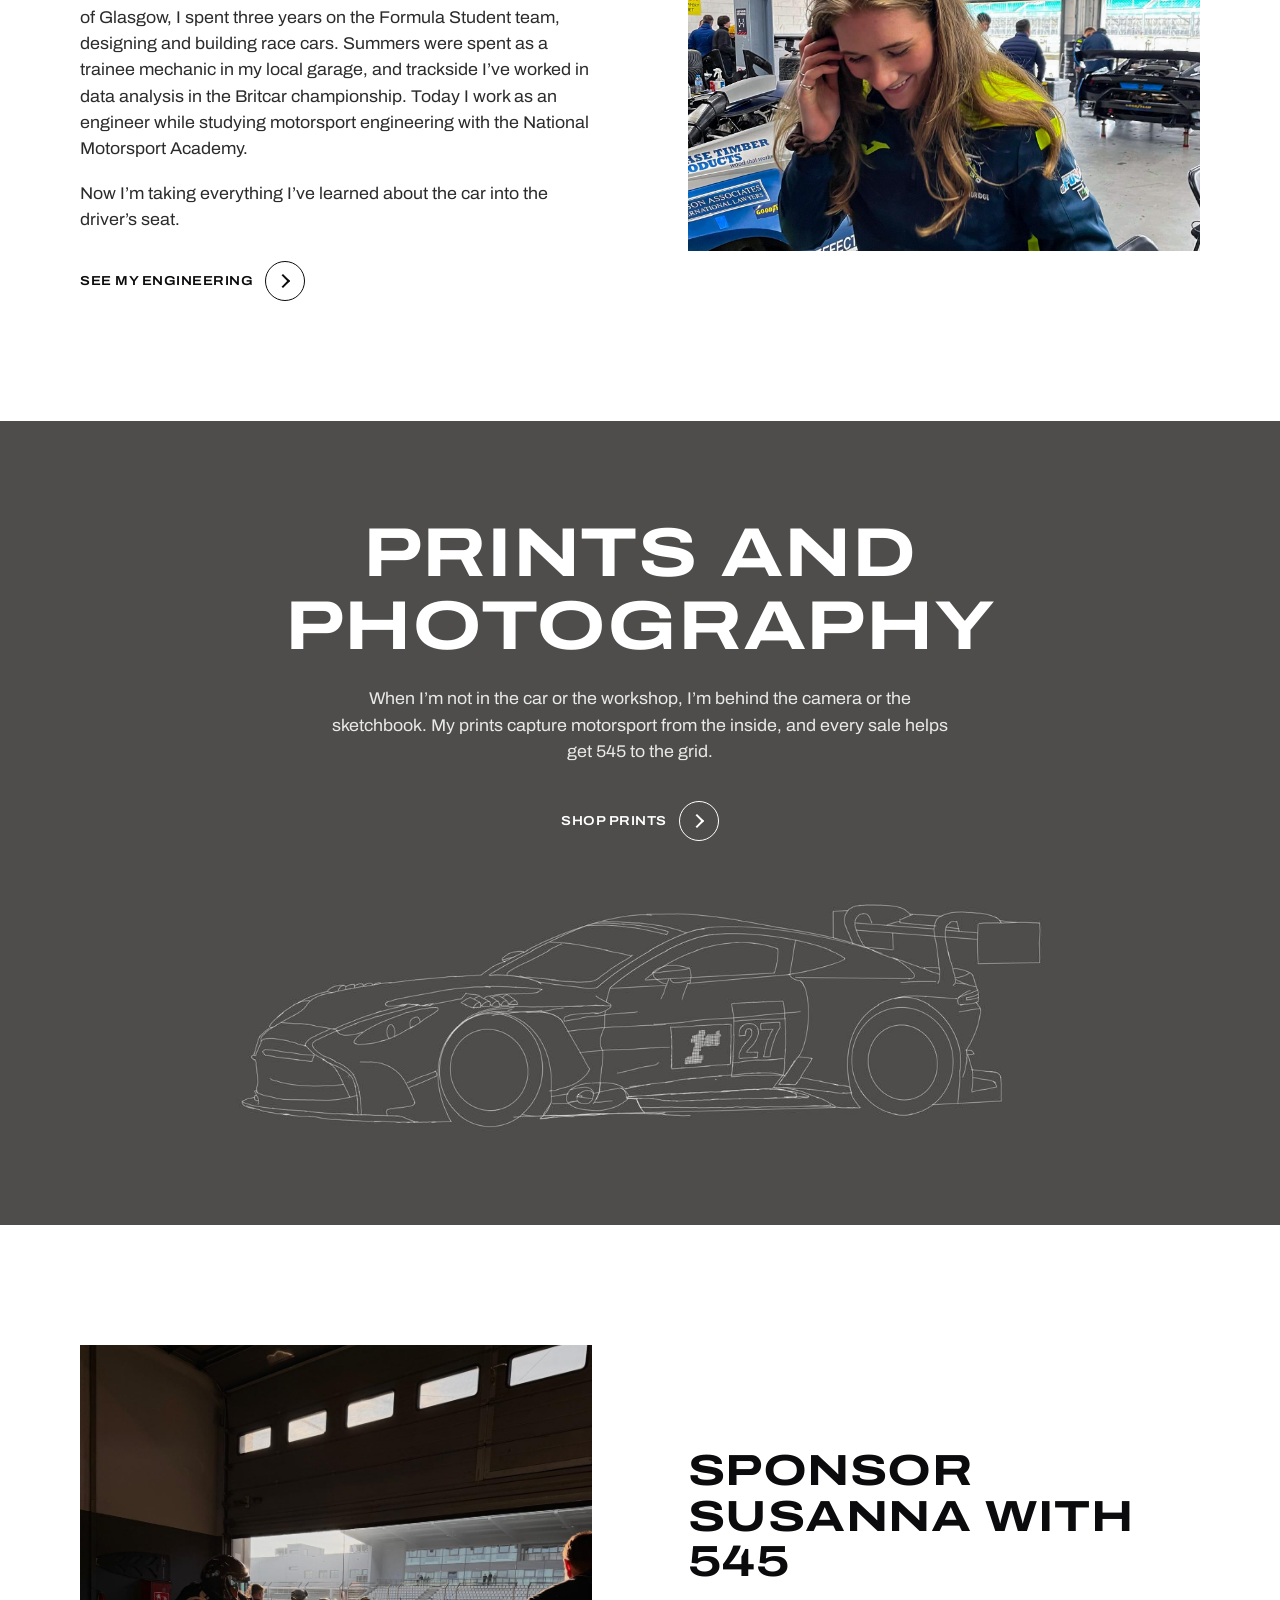
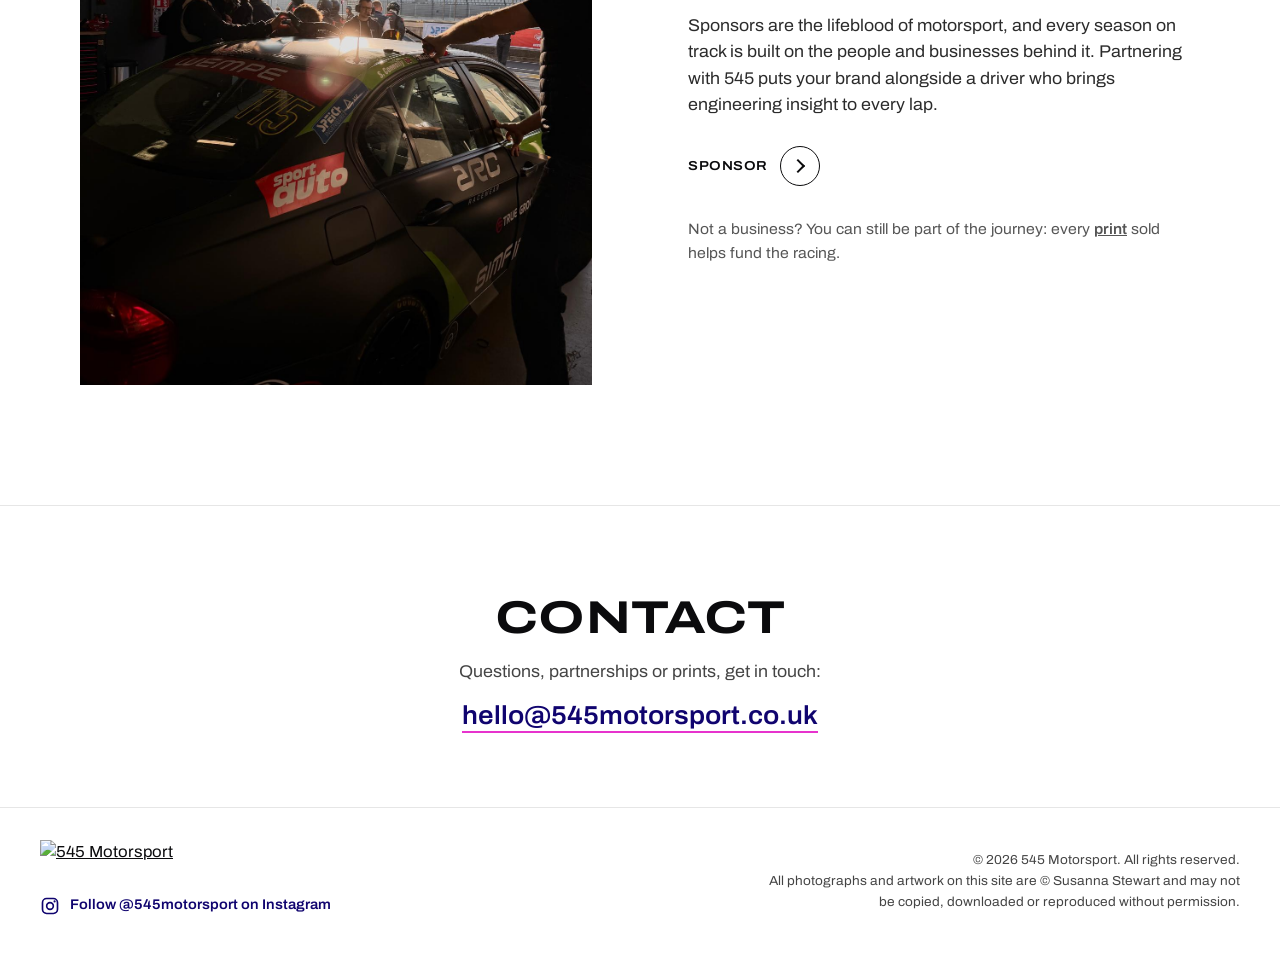
==== commit fdeeb616: "Instagram link under footer logo Co-Authored-By: Claude Opus 5.5 <noreply@anthropic.com>" ====
--- a/index.html
+++ b/index.html
@@ -10,7 +10,7 @@
   <link rel="preconnect" href="https://fonts.googleapis.com">
   <link rel="preconnect" href="https://fonts.gstatic.com" crossorigin>
   <link href="https://fonts.googleapis.com/css2?family=Archivo:wdth,wght@100..125,400..700&display=swap" rel="stylesheet">
-  <link rel="stylesheet" href="style.css?v=1795258446">
+  <link rel="stylesheet" href="style.css?v=1795258533">
 </head>
 <body>
 <header class="top">
@@ -73,10 +73,12 @@
     <h2 class="display">Contact</h2>
     <p>Questions, partnerships or prints, get in touch:</p>
     <a class="foot-email" href="mailto:hello@545motorsport.co.uk">hello@545motorsport.co.uk</a>
-    <p class="foot-social"><a href="https://www.instagram.com/545motorsport/" target="_blank" rel="noopener"><svg viewBox="0 0 24 24" width="20" height="20" aria-hidden="true" focusable="false"><rect x="3" y="3" width="18" height="18" rx="5" fill="none" stroke="currentColor" stroke-width="2"/><circle cx="12" cy="12" r="4" fill="none" stroke="currentColor" stroke-width="2"/><circle cx="17.5" cy="6.5" r="1.3" fill="currentColor"/></svg>Follow @545motorsport on Instagram</a></p>
   </div>
   <div class="foot-base">
-    <a href="index.html" aria-label="545 Motorsport home"><img src="logo/545-motorsport-navy.png" alt="545 Motorsport"></a>
+    <div class="foot-brand">
+      <a href="index.html" aria-label="545 Motorsport home"><img src="logo/545-motorsport-navy.png" alt="545 Motorsport"></a>
+      <p class="foot-social"><a href="https://www.instagram.com/545motorsport/" target="_blank" rel="noopener"><svg viewBox="0 0 24 24" width="20" height="20" aria-hidden="true" focusable="false"><rect x="3" y="3" width="18" height="18" rx="5" fill="none" stroke="currentColor" stroke-width="2"/><circle cx="12" cy="12" r="4" fill="none" stroke="currentColor" stroke-width="2"/><circle cx="17.5" cy="6.5" r="1.3" fill="currentColor"/></svg>Follow @545motorsport on Instagram</a></p>
+    </div>
     <p>&copy; 2026 545 Motorsport. All rights reserved.<br>All photographs and artwork on this site are &copy; Susanna Stewart and may not be copied, downloaded or reproduced without permission.</p>
   </div>
 </footer>
--- a/style.css
+++ b/style.css
@@ -449,8 +449,9 @@
   .buy-lg:hover, .buy-lg:focus-visible { background: var(--logo-pink); color: #fff; }
 }
 
-.foot-social { margin: 28px 0 0 !important; }
-.foot-social a { display: inline-flex; align-items: center; gap: 10px; font-weight: 600; font-size: 16px; color: var(--navy); text-decoration: none; }
+.foot-brand { display: flex; flex-direction: column; align-items: flex-start; gap: 14px; }
+.foot-base .foot-social { margin: 0; text-align: left; }
+.foot-social a { display: inline-flex; align-items: center; gap: 10px; font-weight: 600; font-size: 14px; color: var(--navy); text-decoration: none; }
 .foot-social a:hover { color: var(--logo-pink); }
 .dark-page .foot-social a { color: var(--white); }
 .dark-page .foot-social a:hover { color: var(--logo-pink); }
